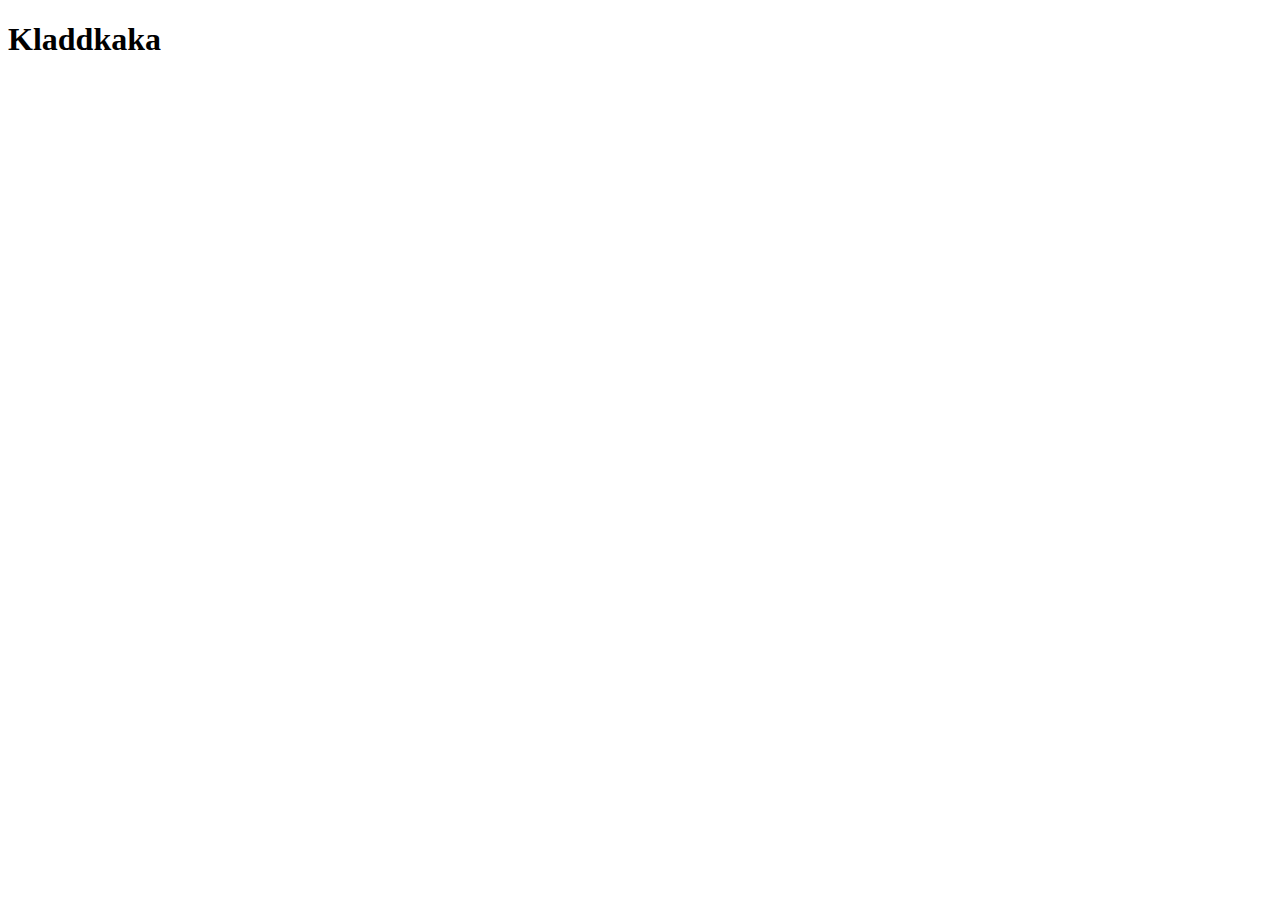
==== recipes/kladdkaka.html @ 49830905 "Added recipes" ====
<!DOCTYPE html>
<html lang="en">
<head>
    <meta charset="UTF-8">
    <meta name="viewport" content="width=device-width, initial-scale=1.0">
    <title>Kladdkaka</title>
</head>
<body>
    <h1>Kladdkaka</h1>
</body>
</html>
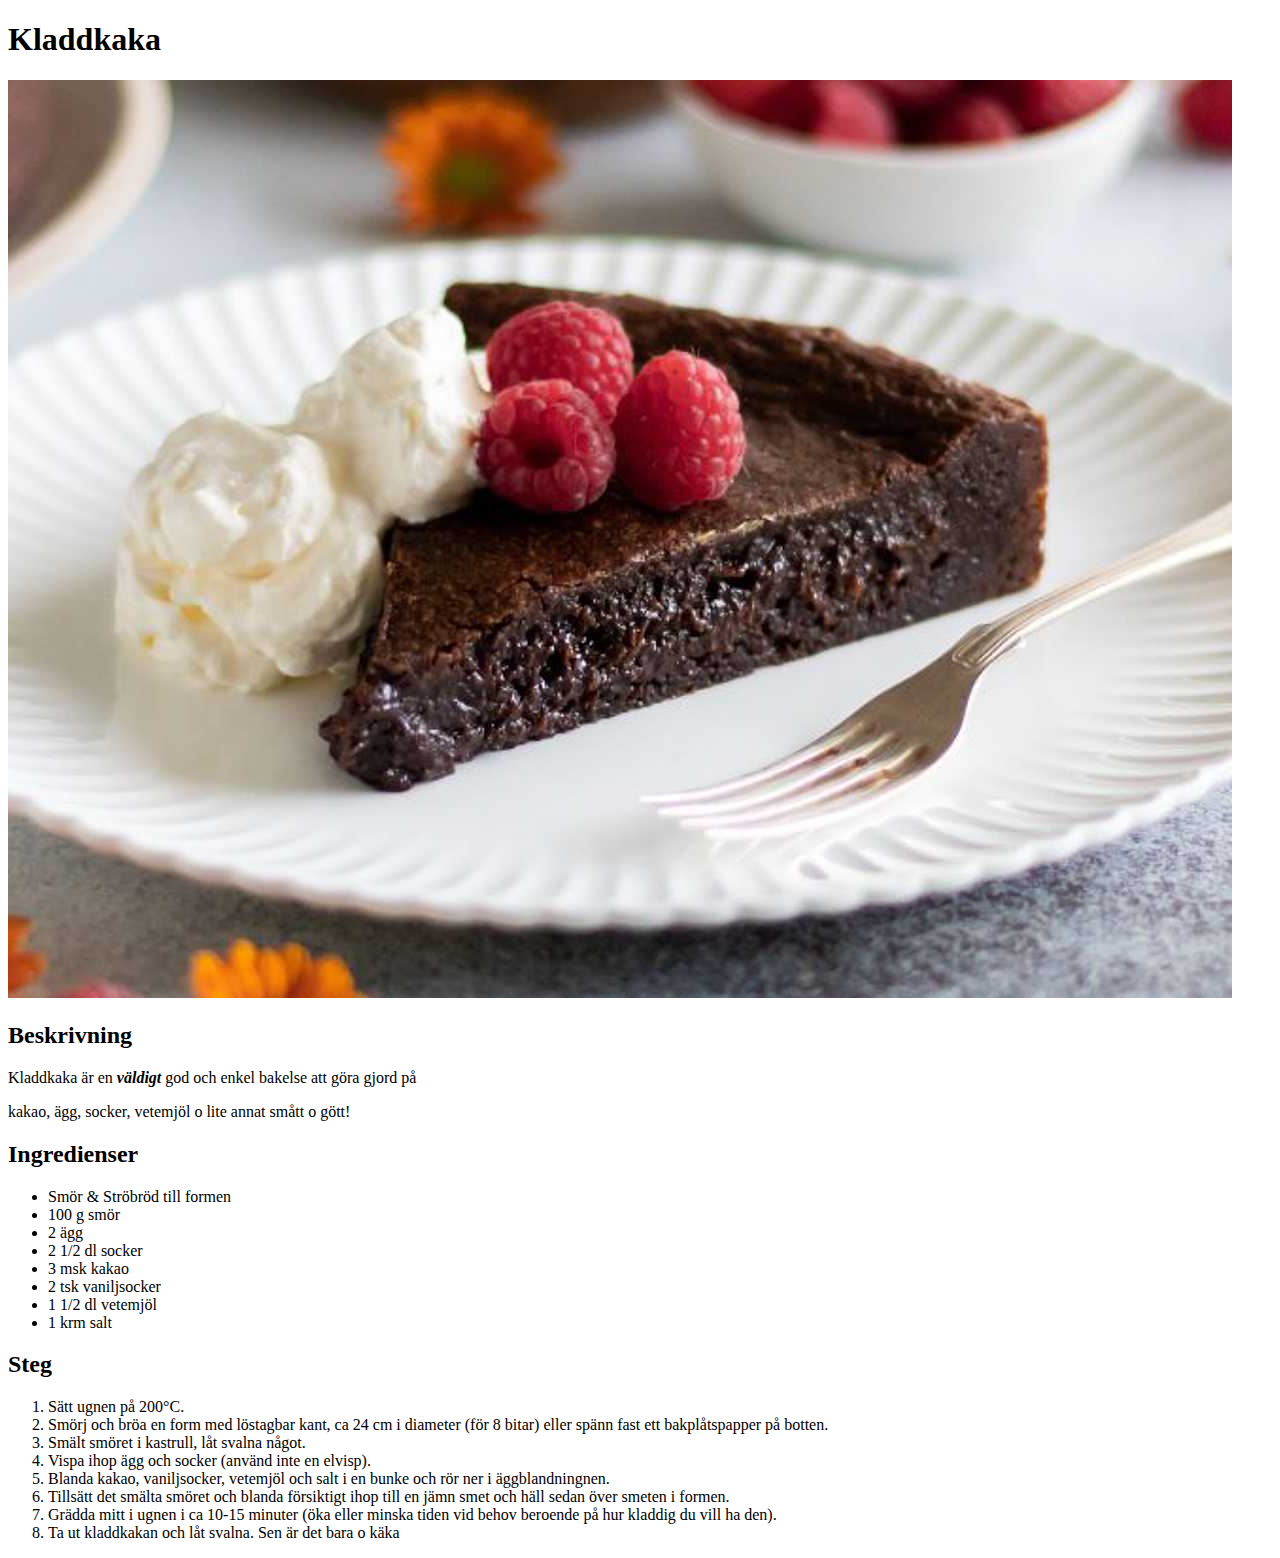
==== commit f7677c40: "Made the recipe" ====
--- a/recipes/kladdkaka.html
+++ b/recipes/kladdkaka.html
@@ -7,5 +7,31 @@
 </head>
 <body>
     <h1>Kladdkaka</h1>
+    <img src="../images/kladdkaka.jpg" alt="">
+    <h2>Beskrivning</h2>
+    <p>Kladdkaka är en <em><strong>väldigt</strong></em> god och enkel bakelse att göra gjord på</p>
+    <p>kakao, ägg, socker, vetemjöl o lite annat smått o gött!</p>
+    <h2>Ingredienser</h2>
+    <ul>
+        <li>Smör & Ströbröd till formen</li>
+        <li>100 g smör</li>
+        <li>2 ägg</li>
+        <li>2 1/2 dl socker</li>
+        <li>3 msk kakao</li>
+        <li>2 tsk vaniljsocker</li>
+        <li>1 1/2 dl vetemjöl</li>
+        <li>1 krm salt</li>
+    </ul>
+    <h2>Steg</h2>
+    <ol>
+        <li>Sätt ugnen på 200°C.</li>
+        <li>Smörj och bröa en form med löstagbar kant, ca 24 cm i diameter (för 8 bitar) eller spänn fast ett bakplåtspapper på botten.</li>
+        <li>Smält smöret i kastrull, låt svalna något.</li>
+        <li>Vispa ihop ägg och socker (använd inte en elvisp).</li>
+        <li>Blanda kakao, vaniljsocker, vetemjöl och salt i en bunke och rör ner i äggblandningnen.</li>
+        <li>Tillsätt det smälta smöret och blanda försiktigt ihop till en jämn smet och häll sedan över smeten i formen.</li>
+        <li>Grädda mitt i ugnen i ca 10-15 minuter (öka eller minska tiden vid behov beroende på hur kladdig du vill ha den).</li>
+        <li>Ta ut kladdkakan och låt svalna. Sen är det bara o käka</li>
+    </ol>
 </body>
 </html>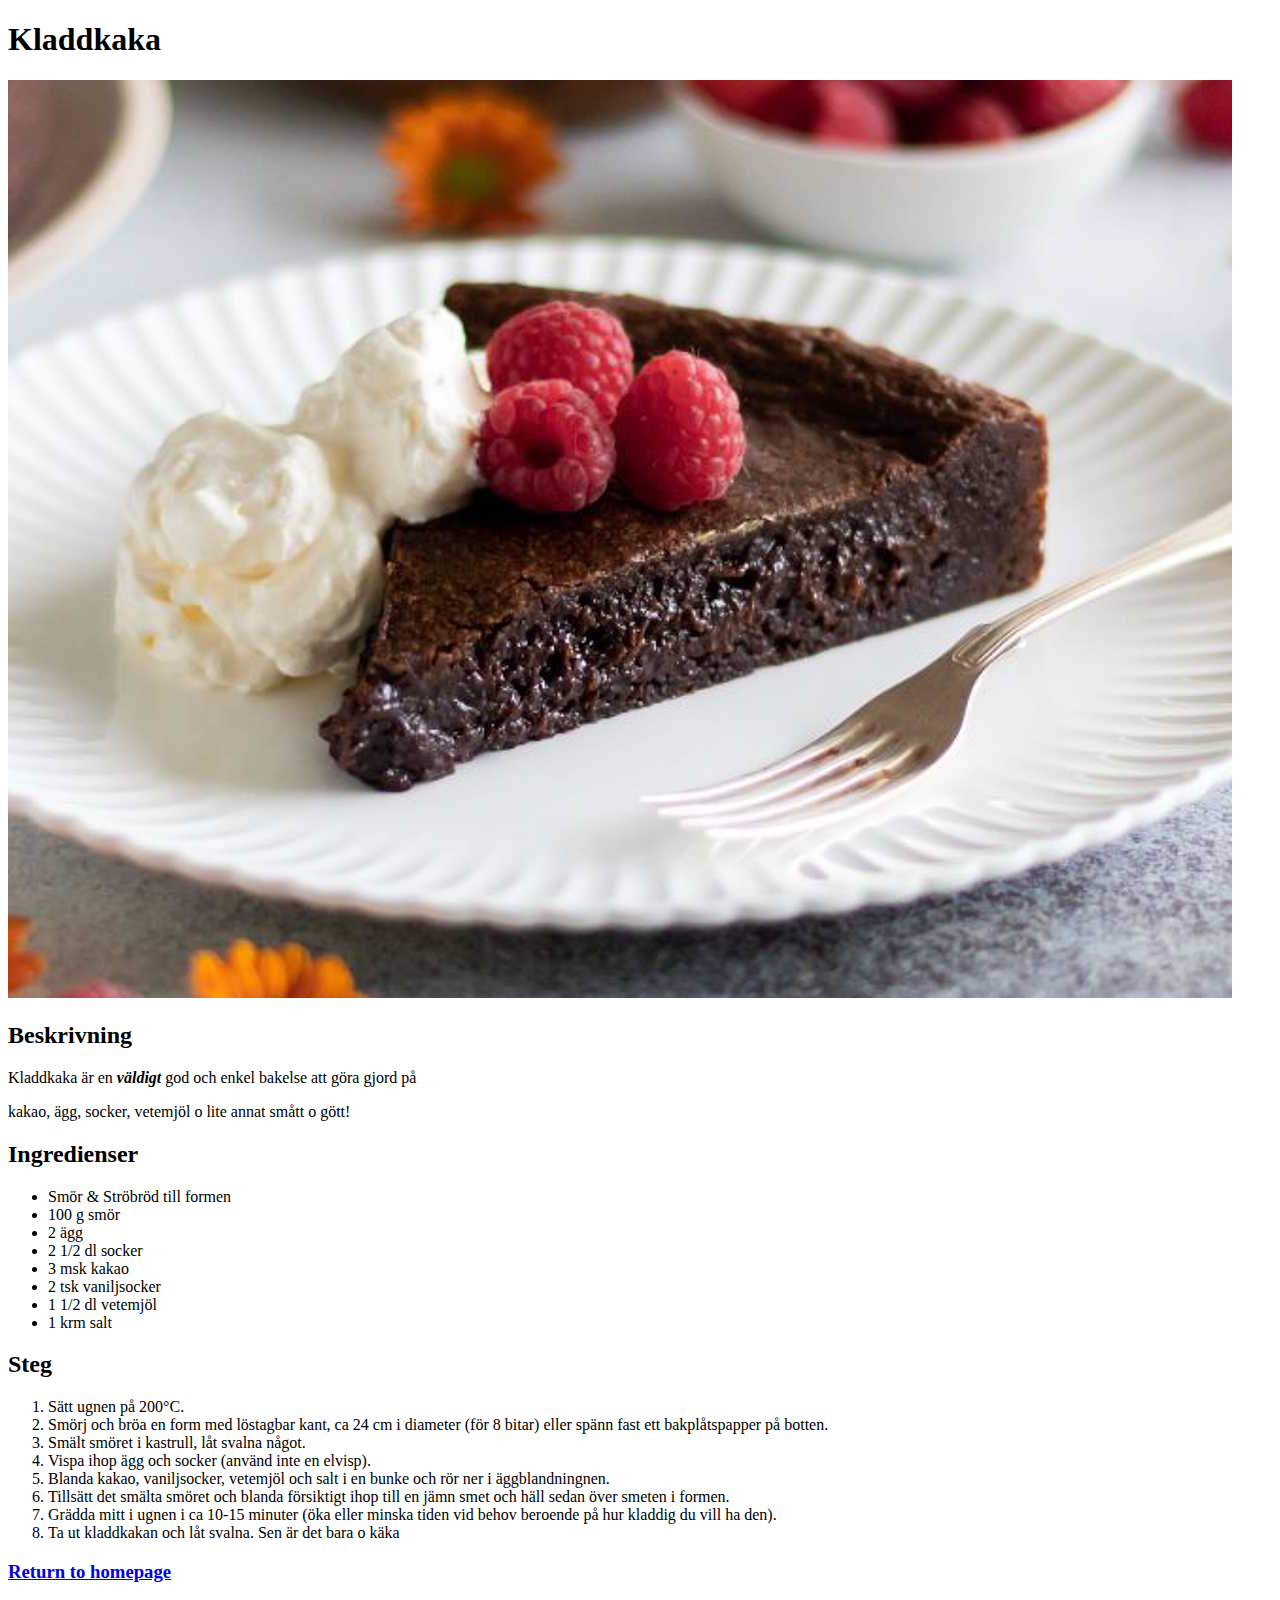
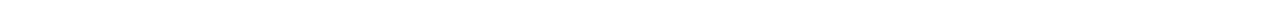
==== commit 4e1ae73e: "Added link to homepage" ====
--- a/recipes/kladdkaka.html
+++ b/recipes/kladdkaka.html
@@ -7,7 +7,7 @@
 </head>
 <body>
     <h1>Kladdkaka</h1>
-    <img src="../images/kladdkaka.jpg" alt="">
+    <img src="../images/kladdkaka.jpg" alt="Bild på kladdkaka">
     <h2>Beskrivning</h2>
     <p>Kladdkaka är en <em><strong>väldigt</strong></em> god och enkel bakelse att göra gjord på</p>
     <p>kakao, ägg, socker, vetemjöl o lite annat smått o gött!</p>
@@ -33,5 +33,6 @@
         <li>Grädda mitt i ugnen i ca 10-15 minuter (öka eller minska tiden vid behov beroende på hur kladdig du vill ha den).</li>
         <li>Ta ut kladdkakan och låt svalna. Sen är det bara o käka</li>
     </ol>
+    <h3><a href="../index.html">Return to homepage</a></h3>
 </body>
 </html>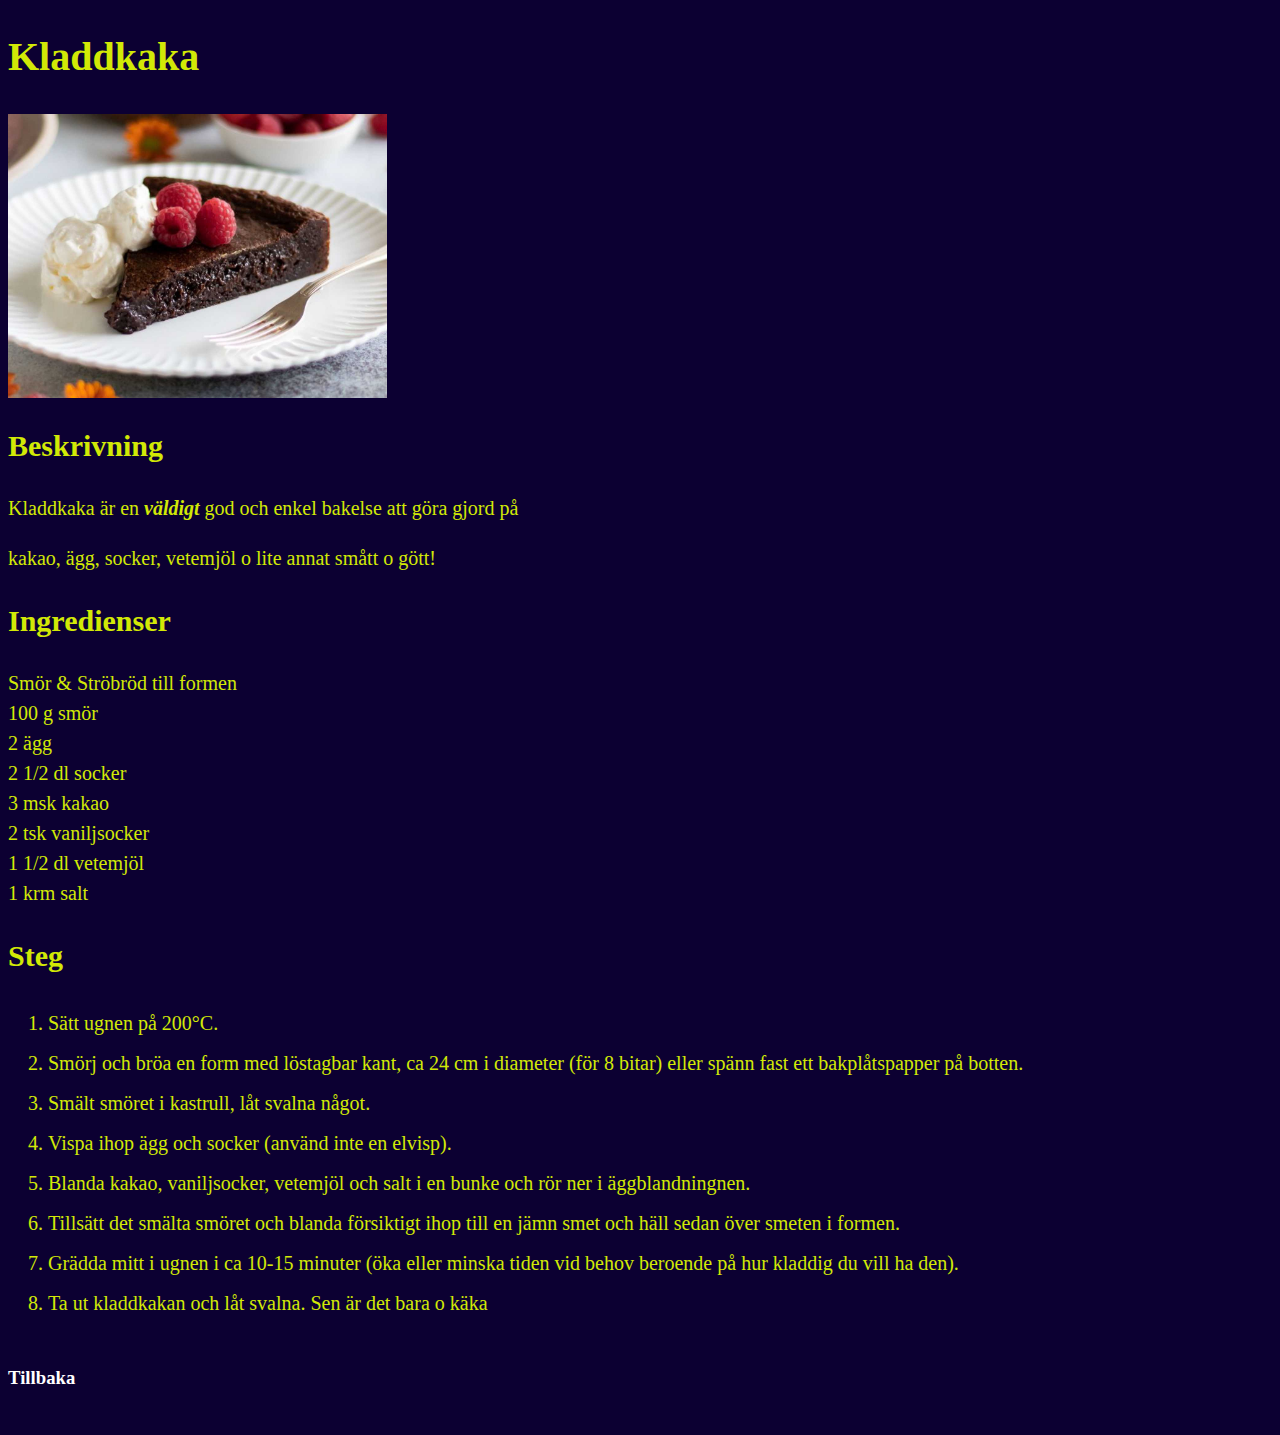
==== commit 4a615ffd: "Linked CSS & Tested it" ====
--- a/recipes/kladdkaka.html
+++ b/recipes/kladdkaka.html
@@ -4,6 +4,7 @@
     <meta charset="UTF-8">
     <meta name="viewport" content="width=device-width, initial-scale=1.0">
     <title>Kladdkaka</title>
+    <link rel="stylesheet" href="../index.css">
 </head>
 <body>
     <h1>Kladdkaka</h1>
@@ -33,6 +34,6 @@
         <li>Grädda mitt i ugnen i ca 10-15 minuter (öka eller minska tiden vid behov beroende på hur kladdig du vill ha den).</li>
         <li>Ta ut kladdkakan och låt svalna. Sen är det bara o käka</li>
     </ol>
-    <h3><a href="../index.html">Return to homepage</a></h3>
+    <h3><a href="../index.html">Tillbaka</a></h3>
 </body>
 </html>--- a/index.css
+++ b/index.css
@@ -0,0 +1,58 @@
+* {
+    line-height: 1.5;
+    text-align: left;
+}
+
+body {
+    font-family: 'Times New Roman', Times, serif;
+    background-color: #0C0032;
+    color: rgb(210, 233, 6);
+}
+
+p {
+    font-size: 20px;
+}
+
+a {
+    text-decoration: none;
+    color: rgb(210, 233, 6);
+    line-height: 4;
+}
+
+ul li {
+    list-style: none;
+    padding-left: 0;
+}
+
+ul {
+    font-size: 25px;
+    padding-left: 0;
+}
+
+h1 {
+    font-size: 40px;
+}
+
+
+img {
+    display: block;
+    margin-right: auto;
+    width:30%;
+    height: 25%;
+}
+
+.ing, li {
+    font-size: 20px;
+}
+
+h2 {
+    font-size: 30px;
+}
+
+ol li {
+    line-height: 2;
+}
+
+h3 a {
+    color: White;
+}